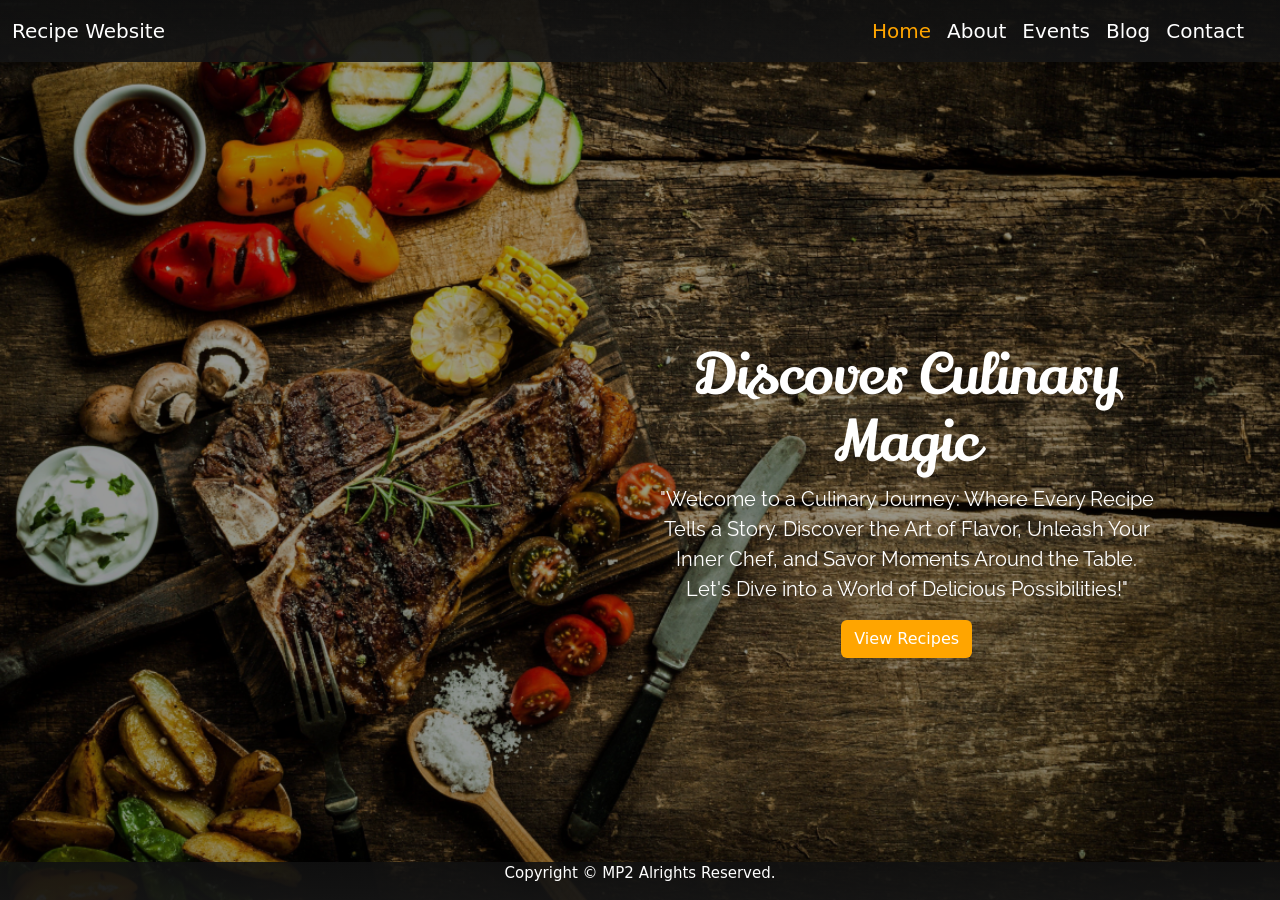
==== index.html @ 1fdbb436 "added recipe.html and css" ====
<!DOCTYPE html>
<html lang="en">
  <head>
    <meta charset="UTF-8" />
    <meta name="viewport" content="width=device-width, initial-scale=1.0" />
    <link
      rel="stylesheet"
      href="https://cdn.jsdelivr.net/npm/bootstrap@5.2.0/dist/css/bootstrap.min.css"
    />
    <script src="https://ajax.googleapis.com/ajax/libs/jquery/3.6.0/jquery.min.js"></script>
    <script src="https://cdn.jsdelivr.net/npm/bootstrap@5.0.2/dist/js/bootstrap.bundle.min.js"></script>
    <link rel="stylesheet" href="css/home_styles.css" />
    <!-- Fonts -->
    <link rel="preconnect" href="https://fonts.googleapis.com" />
    <link rel="preconnect" href="https://fonts.gstatic.com" crossorigin />
    <link
      href="https://fonts.googleapis.com/css2?family=Lily+Script+One&display=swap"
      rel="stylesheet"
    />
    <link rel="preconnect" href="https://fonts.googleapis.com" />
    <link rel="preconnect" href="https://fonts.gstatic.com" crossorigin />
    <link
      href="https://fonts.googleapis.com/css2?family=Raleway&display=swap"
      rel="stylesheet"
    />
    <!-- Fonts -->
    <style>
      body {
        background: rgba(0, 0, 0, 0.4) url("img/background.png");
        background-size: cover;
        background-position: center;
        background-attachment: fixed;
        background-blend-mode: darken;
        height: 100vh;
        color: white;
      }
    </style>

    <title>Home</title>
  </head>
  <body>
    <!-- Nav Bar -->
    <nav class="navbar navbar-expand-lg">
      <div class="container-fluid">
        <a class="navbar-brand" href="#">Recipe Website</a>
        <button
          class="navbar-toggler"
          data-bs-toggle="collapse"
          data-bs-target="#site_navbar"
        >
          <span class="navbar-toggler-icon"></span>
        </button>
        <div
          class="collapse navbar-collapse justify-content-end me-3"
          id="site_navbar"
        >
          <ul class="navbar-nav ms-auto mb-2 mb-lg-0">
            <li class="nav-item">
              <a class="nav-link" id="active" href="index.html">Home</a>
            </li>
            <li class="nav-item">
              <a class="nav-link" href="about.html">About</a>
            </li>
            <li class="nav-item">
              <a class="nav-link" href="events.html">Events</a>
            </li>
            <li class="nav-item">
              <a class="nav-link" href="blog.html">Blog</a>
            </li>
            <li class="nav-item">
              <a class="nav-link" href="contact.html">Contact</a>
            </li>
          </ul>
        </div>
      </div>
    </nav>
    <!-- Nav Bar end -->
    <!-- Body -->
    <div class="container-fluid" id="home-body">
      <div class="row">
        <div class="col-lg-5 offset-lg-6">
          <h1 id="home-header" class="display-4 text-center">
            Discover Culinary Magic
          </h1>

          <p id="p-home">
            "Welcome to a Culinary Journey: Where Every Recipe Tells a Story.
            Discover the Art of Flavor, Unleash Your Inner Chef, and Savor
            Moments Around the Table. Let's Dive into a World of Delicious
            Possibilities!"
          </p>

          <div class="text-center">
            <a href="pages/recipe.html" class="btn" id="view-recipe-btn"
              >View Recipes</a
            >
          </div>
        </div>
      </div>
    </div>
    <!-- Body end -->
    <!-- Footer -->
    <footer class="container-fluid">
      <p>Copyright © MP2 Alrights Reserved.</p>
    </footer>
  </body>
</html>
---- css/home_styles.css ----
/* Navbar */
.navbar {
  background: linear-gradient(
    to bottom,
    rgb(16, 16, 16, 0.9),
    rgb(21, 21, 21, 0.9)
  );
  position: fixed;
  top: 0;
  z-index: 2;
  width: 100%;
}
.navbar-brand {
  color: white;
}
.navbar-toggler-icon {
  background-image: url("data:image/svg+xml,%3csvg xmlns='http://www.w3.org/2000/svg' viewBox='0 0 30 30'%3e%3cpath stroke='rgba%28255, 255, 255, 1%29' stroke-linecap='round' stroke-miterlimit='10' stroke-width='2' d='M4 7h22M4 15h22M4 23h22'/%3e%3c/svg%3e");
}
.navbar-toggler {
  border: 1px solid white;
}

.navbar-nav .nav-item:hover .nav-link {
  color: orange !important;
}
.nav-item {
  font-size: 20px;
}
.nav-link {
  color: white;
  text-align: left;
}

#nav-bar {
  text-align: right;
}
#active {
  color: orange !important;
}
/* Navbar End */
/* Responsive */
@media (max-width: 768px) {
  #nav-bar {
    text-align: center;
  }
  .nav-link {
    text-align: center;
  }

  .container-fluid {
    text-align: center;
  }

  .col-lg-5 {
    text-align: center;
    margin-top: 2rem;
  }

  #home-header {
    font-size: 50px;
  }

  #p-home {
    margin-right: 0;
  }
}
/* Responsive End */
/* Footer */
footer {
  color: white;
  font-size: 15px;
  text-align: center;
  position: absolute;
  bottom: 0;
  left: 0;

  background: linear-gradient(
    to bottom,
    rgb(16, 16, 16, 0.9),
    rgb(21, 21, 21, 0.9)
  );
}
footer {
  margin-top: auto;
}
/* Footer End */
/* Home Body */
h1 {
  color: white;
  margin-top: 100px;
}
body {
  display: flex;
  min-height: 100vh;
}

#home-body {
  flex: 1;
  display: flex;
  flex-direction: column;
  justify-content: center;
  align-items: center;
}

#home-body {
  text-align: center;
}
#home-header {
  color: white;
  font-family: "Lily Script One", cursive;
}
#p-home {
  color: white;
  font-family: "Raleway", sans-serif;
  font-size: 20px;
}
#view-recipe-btn {
  color: white;
  font-weight: 200;
  background-color: orange;
}
/* Home End */
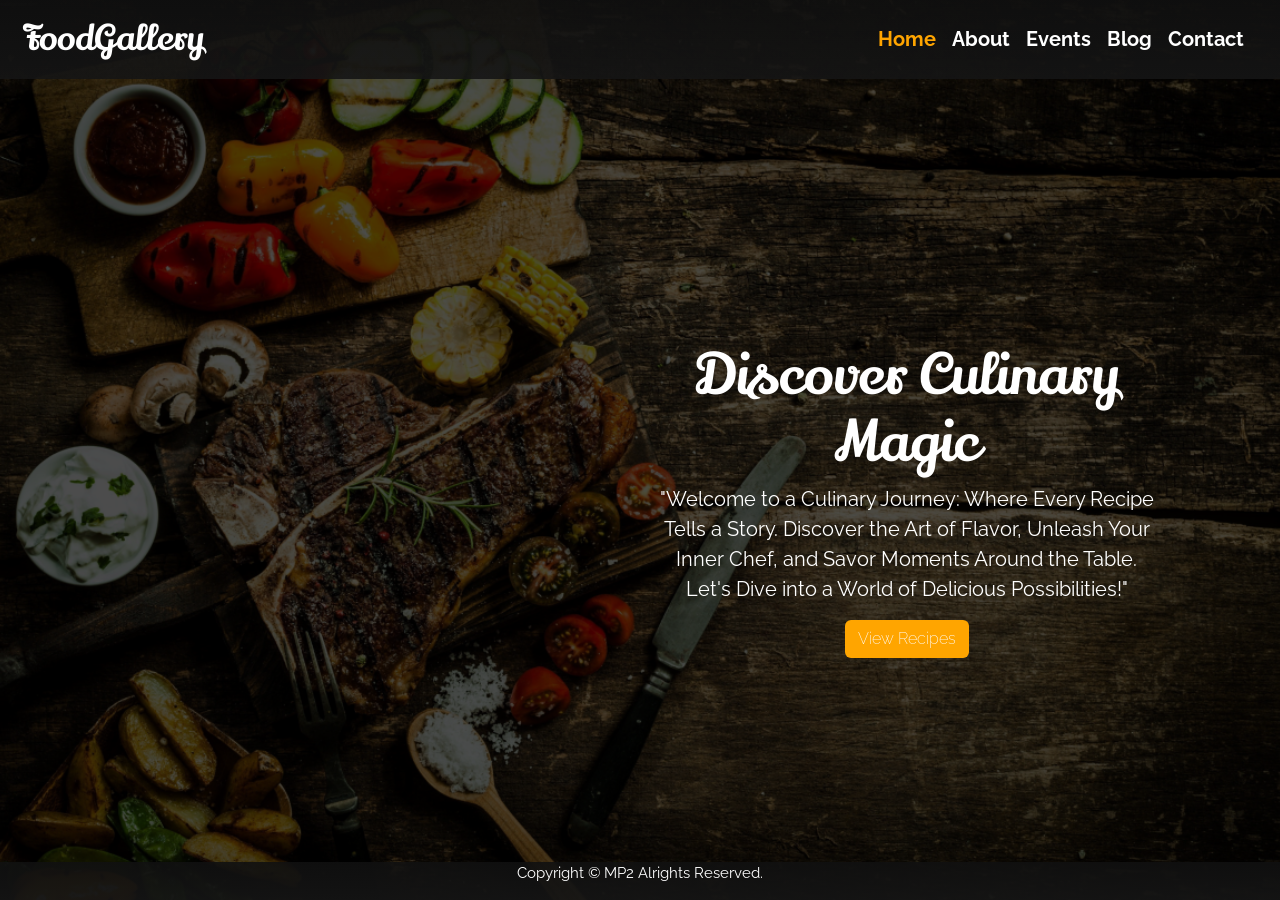
==== commit d095ebc5: "upload edited mp2 files" ====
--- a/index.html
+++ b/index.html
@@ -26,7 +26,7 @@
     <!-- Fonts -->
     <style>
       body {
-        background: rgba(0, 0, 0, 0.4) url("img/background.png");
+        background: rgba(0, 0, 0, 0.7) url("img/background.png");
         background-size: cover;
         background-position: center;
         background-attachment: fixed;
@@ -42,7 +42,7 @@
     <!-- Nav Bar -->
     <nav class="navbar navbar-expand-lg">
       <div class="container-fluid">
-        <a class="navbar-brand" href="#">Recipe Website</a>
+        <a class="navbar-brand" href="index.html">FoodGallery</a>
         <button
           class="navbar-toggler"
           data-bs-toggle="collapse"
--- a/css/home_styles.css
+++ b/css/home_styles.css
@@ -12,6 +12,12 @@
 }
 .navbar-brand {
   color: white;
+  font-family: "Lily Script One", cursive;
+  font-size: 35px;
+  padding-left: 10px;
+}
+.navbar-brand:hover {
+  color: orange !important;
 }
 .navbar-toggler-icon {
   background-image: url("data:image/svg+xml,%3csvg xmlns='http://www.w3.org/2000/svg' viewBox='0 0 30 30'%3e%3cpath stroke='rgba%28255, 255, 255, 1%29' stroke-linecap='round' stroke-miterlimit='10' stroke-width='2' d='M4 7h22M4 15h22M4 23h22'/%3e%3c/svg%3e");
@@ -25,6 +31,8 @@
 }
 .nav-item {
   font-size: 20px;
+  font-family: "Raleway", sans-serif;
+  font-weight: bold;
 }
 .nav-link {
   color: white;
@@ -92,6 +100,7 @@
 body {
   display: flex;
   min-height: 100vh;
+  font-family: "Raleway", sans-serif;
 }
 
 #home-body {
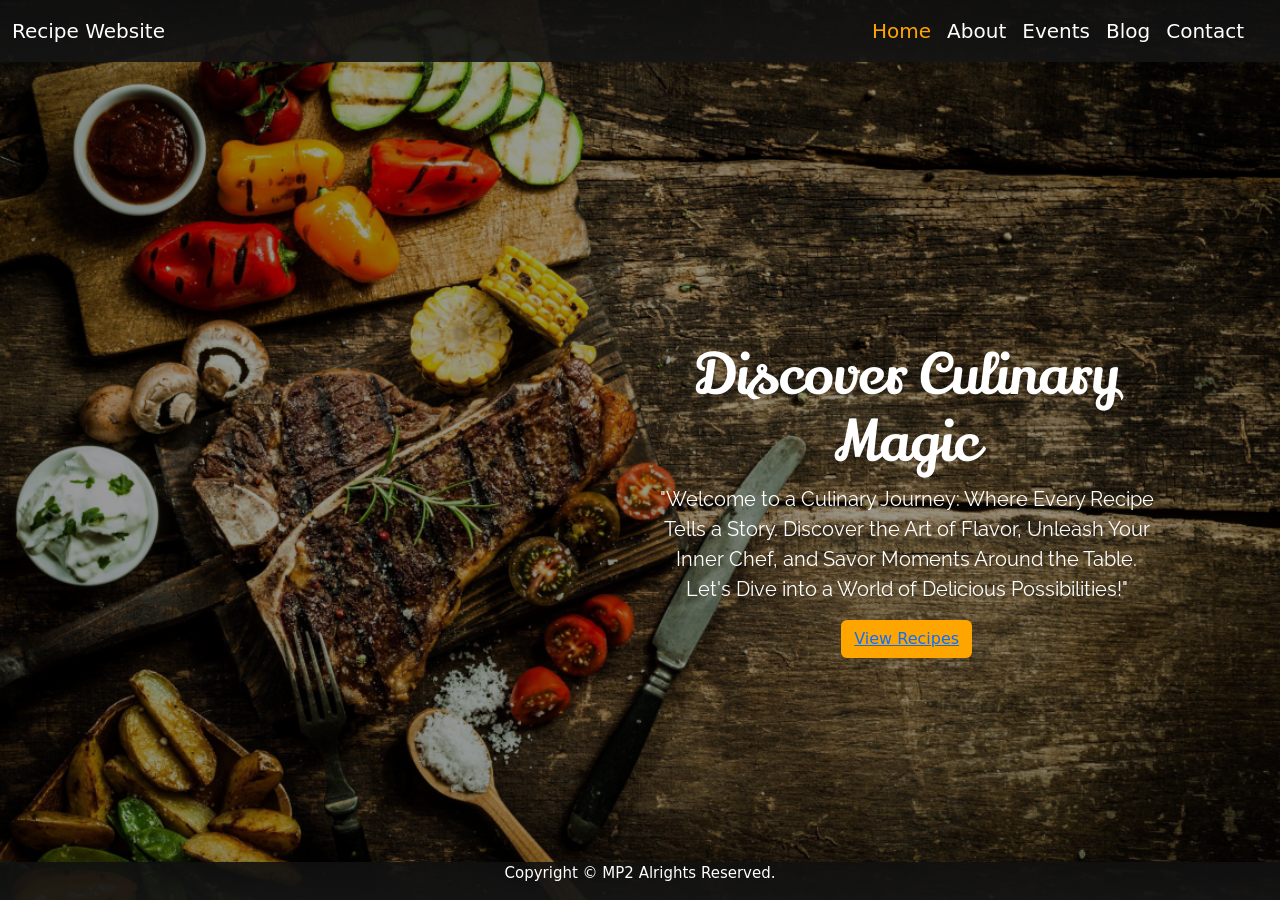
==== commit 0f279bff: "Committing local changes before merge" ====
--- a/index.html
+++ b/index.html
@@ -9,7 +9,7 @@
     />
     <script src="https://ajax.googleapis.com/ajax/libs/jquery/3.6.0/jquery.min.js"></script>
     <script src="https://cdn.jsdelivr.net/npm/bootstrap@5.0.2/dist/js/bootstrap.bundle.min.js"></script>
-    <link rel="stylesheet" href="css/home_styles.css" />
+    <link rel="stylesheet" href="css/styles.css" />
     <!-- Fonts -->
     <link rel="preconnect" href="https://fonts.googleapis.com" />
     <link rel="preconnect" href="https://fonts.gstatic.com" crossorigin />
@@ -26,10 +26,9 @@
     <!-- Fonts -->
     <style>
       body {
-        background: rgba(0, 0, 0, 0.7) url("img/background.png");
+        background: rgba(0, 0, 0, 0.4) url("img/background.png");
         background-size: cover;
         background-position: center;
-        background-attachment: fixed;
         background-blend-mode: darken;
         height: 100vh;
         color: white;
@@ -42,7 +41,7 @@
     <!-- Nav Bar -->
     <nav class="navbar navbar-expand-lg">
       <div class="container-fluid">
-        <a class="navbar-brand" href="index.html">FoodGallery</a>
+        <a class="navbar-brand" href="#">Recipe Website</a>
         <button
           class="navbar-toggler"
           data-bs-toggle="collapse"
@@ -91,9 +90,9 @@
           </p>
 
           <div class="text-center">
-            <a href="pages/recipe.html" class="btn" id="view-recipe-btn"
-              >View Recipes</a
-            >
+            <button class="btn" id="view-recipe-btn">
+              <a href="testing.html">View Recipes</a>
+            </button>
           </div>
         </div>
       </div>
--- a/css/styles.css
+++ b/css/styles.css
@@ -0,0 +1,122 @@
+/* Navbar */
+.navbar {
+  background: linear-gradient(
+    to bottom,
+    rgb(16, 16, 16, 0.9),
+    rgb(21, 21, 21, 0.9)
+  );
+  position: fixed;
+  top: 0;
+  z-index: 2;
+  width: 100%;
+}
+.navbar-brand {
+  color: white;
+}
+.navbar-toggler-icon {
+  background-image: url("data:image/svg+xml,%3csvg xmlns='http://www.w3.org/2000/svg' viewBox='0 0 30 30'%3e%3cpath stroke='rgba%28255, 255, 255, 1%29' stroke-linecap='round' stroke-miterlimit='10' stroke-width='2' d='M4 7h22M4 15h22M4 23h22'/%3e%3c/svg%3e");
+}
+.navbar-toggler {
+  border: 1px solid white;
+}
+
+.navbar-nav .nav-item:hover .nav-link {
+  color: orange !important;
+}
+.nav-item {
+  font-size: 20px;
+}
+.nav-link {
+  color: white;
+  text-align: left;
+}
+
+#nav-bar {
+  text-align: right;
+}
+#active {
+  color: orange !important;
+}
+/* Navbar End */
+/* Responsive */
+@media (max-width: 768px) {
+  #nav-bar {
+    text-align: center;
+  }
+  .nav-link {
+    text-align: center;
+  }
+
+  .container-fluid {
+    text-align: center;
+  }
+
+  .col-lg-5 {
+    text-align: center;
+    margin-top: 2rem;
+  }
+
+  #home-header {
+    font-size: 50px;
+  }
+
+  #p-home {
+    margin-right: 0;
+  }
+}
+/* Responsive End */
+/* Footer */
+footer {
+  color: white;
+  font-size: 15px;
+  text-align: center;
+  position: absolute;
+  bottom: 0;
+  left: 0;
+
+  background: linear-gradient(
+    to bottom,
+    rgb(16, 16, 16, 0.9),
+    rgb(21, 21, 21, 0.9)
+  );
+}
+footer {
+  margin-top: auto;
+}
+/* Footer End */
+/* Home Body */
+h1 {
+  color: white;
+  margin-top: 100px;
+}
+body {
+  display: flex;
+  min-height: 100vh;
+}
+
+#home-body {
+  flex: 1;
+  display: flex;
+  flex-direction: column;
+  justify-content: center;
+  align-items: center;
+}
+
+#home-body {
+  text-align: center;
+}
+#home-header {
+  color: white;
+  font-family: "Lily Script One", cursive;
+}
+#p-home {
+  color: white;
+  font-family: "Raleway", sans-serif;
+  font-size: 20px;
+}
+#view-recipe-btn {
+  color: white;
+  font-weight: 200;
+  background-color: orange;
+}
+/* Home End */
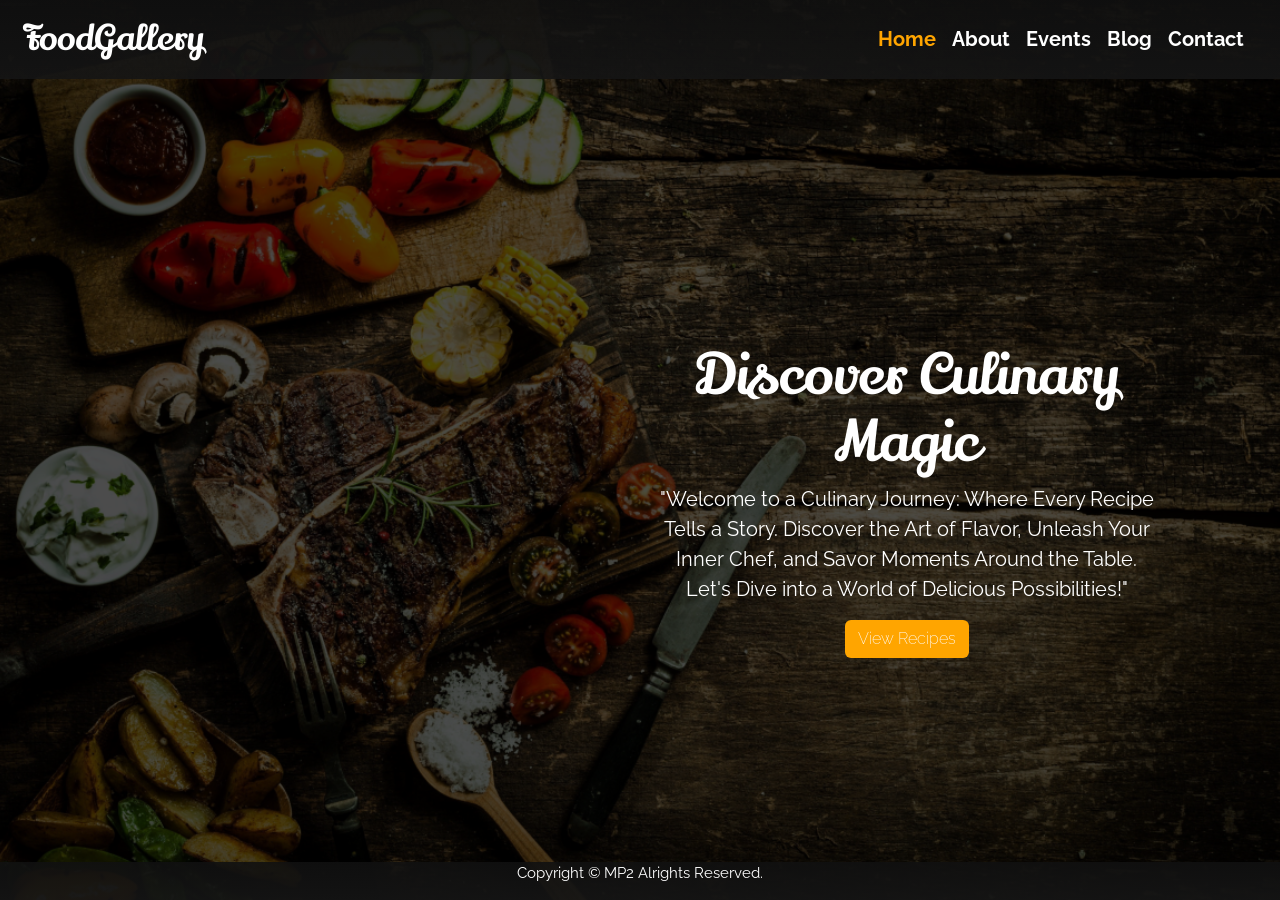
==== commit 1bcfc272: "commit before pull" ====
--- a/index.html
+++ b/index.html
@@ -9,7 +9,7 @@
     />
     <script src="https://ajax.googleapis.com/ajax/libs/jquery/3.6.0/jquery.min.js"></script>
     <script src="https://cdn.jsdelivr.net/npm/bootstrap@5.0.2/dist/js/bootstrap.bundle.min.js"></script>
-    <link rel="stylesheet" href="css/styles.css" />
+    <link rel="stylesheet" href="css/home_styles.css" />
     <!-- Fonts -->
     <link rel="preconnect" href="https://fonts.googleapis.com" />
     <link rel="preconnect" href="https://fonts.gstatic.com" crossorigin />
@@ -26,9 +26,10 @@
     <!-- Fonts -->
     <style>
       body {
-        background: rgba(0, 0, 0, 0.4) url("img/background.png");
+        background: rgba(0, 0, 0, 0.7) url("img/background.png");
         background-size: cover;
         background-position: center;
+        background-attachment: fixed;
         background-blend-mode: darken;
         height: 100vh;
         color: white;
@@ -41,7 +42,7 @@
     <!-- Nav Bar -->
     <nav class="navbar navbar-expand-lg">
       <div class="container-fluid">
-        <a class="navbar-brand" href="#">Recipe Website</a>
+        <a class="navbar-brand" href="index.html">FoodGallery</a>
         <button
           class="navbar-toggler"
           data-bs-toggle="collapse"
@@ -90,9 +91,9 @@
           </p>
 
           <div class="text-center">
-            <button class="btn" id="view-recipe-btn">
-              <a href="testing.html">View Recipes</a>
-            </button>
+            <a href="pages/recipe.html" class="btn" id="view-recipe-btn"
+              >View Recipes</a
+            >
           </div>
         </div>
       </div>
--- a/css/home_styles.css
+++ b/css/home_styles.css
@@ -0,0 +1,131 @@
+/* Navbar */
+.navbar {
+  background: linear-gradient(
+    to bottom,
+    rgb(16, 16, 16, 0.9),
+    rgb(21, 21, 21, 0.9)
+  );
+  position: fixed;
+  top: 0;
+  z-index: 2;
+  width: 100%;
+}
+.navbar-brand {
+  color: white;
+  font-family: "Lily Script One", cursive;
+  font-size: 35px;
+  padding-left: 10px;
+}
+.navbar-brand:hover {
+  color: orange !important;
+}
+.navbar-toggler-icon {
+  background-image: url("data:image/svg+xml,%3csvg xmlns='http://www.w3.org/2000/svg' viewBox='0 0 30 30'%3e%3cpath stroke='rgba%28255, 255, 255, 1%29' stroke-linecap='round' stroke-miterlimit='10' stroke-width='2' d='M4 7h22M4 15h22M4 23h22'/%3e%3c/svg%3e");
+}
+.navbar-toggler {
+  border: 1px solid white;
+}
+
+.navbar-nav .nav-item:hover .nav-link {
+  color: orange !important;
+}
+.nav-item {
+  font-size: 20px;
+  font-family: "Raleway", sans-serif;
+  font-weight: bold;
+}
+.nav-link {
+  color: white;
+  text-align: left;
+}
+
+#nav-bar {
+  text-align: right;
+}
+#active {
+  color: orange !important;
+}
+/* Navbar End */
+/* Responsive */
+@media (max-width: 768px) {
+  #nav-bar {
+    text-align: center;
+  }
+  .nav-link {
+    text-align: center;
+  }
+
+  .container-fluid {
+    text-align: center;
+  }
+
+  .col-lg-5 {
+    text-align: center;
+    margin-top: 2rem;
+  }
+
+  #home-header {
+    font-size: 50px;
+  }
+
+  #p-home {
+    margin-right: 0;
+  }
+}
+/* Responsive End */
+/* Footer */
+footer {
+  color: white;
+  font-size: 15px;
+  text-align: center;
+  position: absolute;
+  bottom: 0;
+  left: 0;
+
+  background: linear-gradient(
+    to bottom,
+    rgb(16, 16, 16, 0.9),
+    rgb(21, 21, 21, 0.9)
+  );
+}
+footer {
+  margin-top: auto;
+}
+/* Footer End */
+/* Home Body */
+h1 {
+  color: white;
+  margin-top: 100px;
+}
+body {
+  display: flex;
+  min-height: 100vh;
+  font-family: "Raleway", sans-serif;
+}
+
+#home-body {
+  flex: 1;
+  display: flex;
+  flex-direction: column;
+  justify-content: center;
+  align-items: center;
+}
+
+#home-body {
+  text-align: center;
+}
+#home-header {
+  color: white;
+  font-family: "Lily Script One", cursive;
+}
+#p-home {
+  color: white;
+  font-family: "Raleway", sans-serif;
+  font-size: 20px;
+}
+#view-recipe-btn {
+  color: white;
+  font-weight: 200;
+  background-color: orange;
+}
+/* Home End */
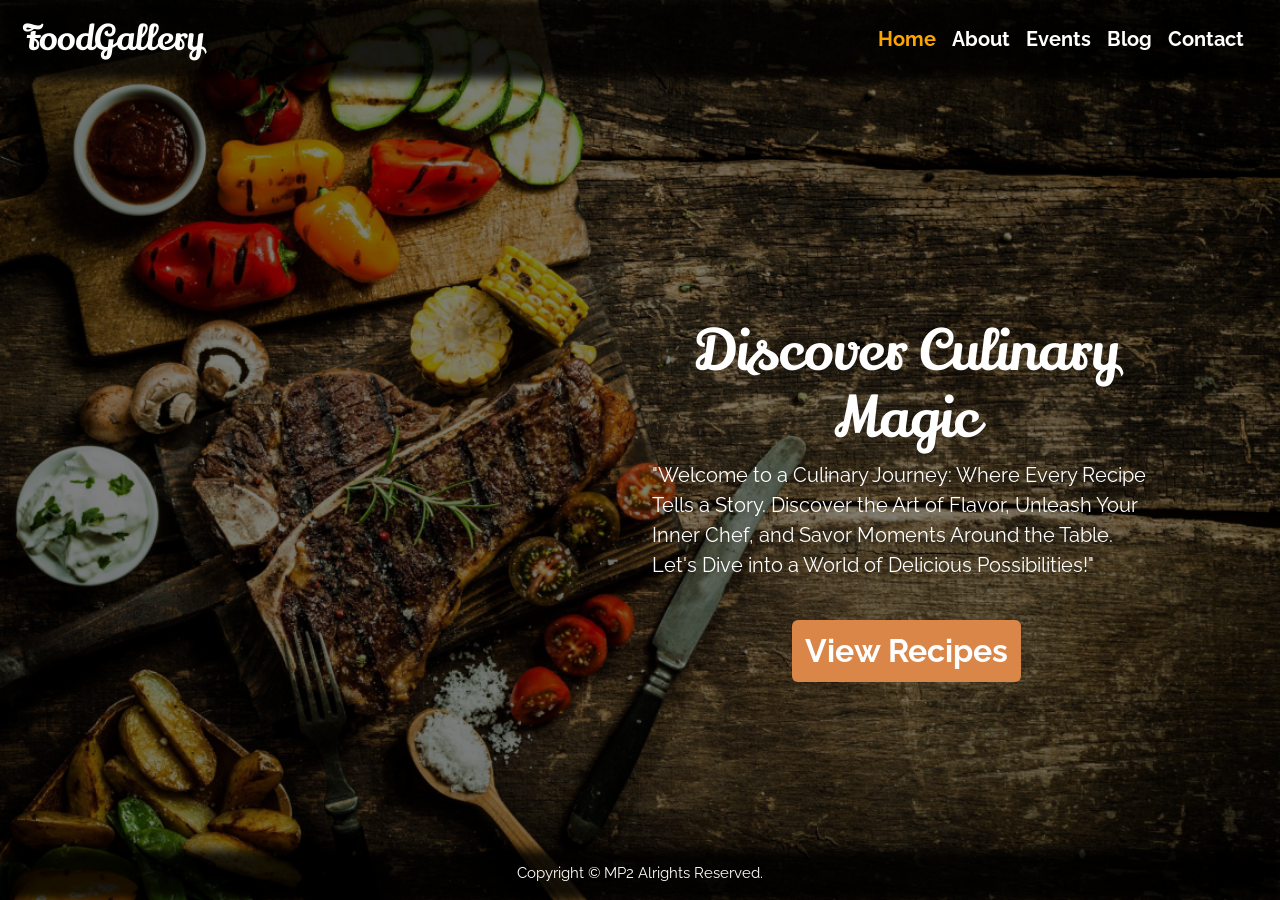
==== commit a62d8ec3: "modified index.html with animated close icon for button" ====
--- a/index.html
+++ b/index.html
@@ -23,25 +23,16 @@
       href="https://fonts.googleapis.com/css2?family=Raleway&display=swap"
       rel="stylesheet"
     />
-    <!-- Fonts -->
-    <style>
-      body {
-        background: rgba(0, 0, 0, 0.7) url("img/background.png");
-        background-size: cover;
-        background-position: center;
-        background-attachment: fixed;
-        background-blend-mode: darken;
-        height: 100vh;
-        color: white;
-      }
-    </style>
 
     <title>Home</title>
   </head>
   <body>
+    <div class="body-bg"></div>
     <!-- Nav Bar -->
+
     <nav class="navbar navbar-expand-lg">
-      <div class="container-fluid">
+      <div class="navbar-bg"></div>
+      <div class="container-fluid nav-blur">
         <a class="navbar-brand" href="index.html">FoodGallery</a>
         <button
           class="navbar-toggler"
@@ -59,7 +50,7 @@
               <a class="nav-link" id="active" href="index.html">Home</a>
             </li>
             <li class="nav-item">
-              <a class="nav-link" href="about.html">About</a>
+              <a class="nav-link" href="pages/about.html">About</a>
             </li>
             <li class="nav-item">
               <a class="nav-link" href="events.html">Events</a>
@@ -89,6 +80,7 @@
             Moments Around the Table. Let's Dive into a World of Delicious
             Possibilities!"
           </p>
+          <br />
 
           <div class="text-center">
             <a href="pages/recipe.html" class="btn" id="view-recipe-btn"
@@ -100,7 +92,8 @@
     </div>
     <!-- Body end -->
     <!-- Footer -->
-    <footer class="container-fluid">
+    <footer>
+      <div class="footer-bg"></div>
       <p>Copyright © MP2 Alrights Reserved.</p>
     </footer>
   </body>
--- a/css/home_styles.css
+++ b/css/home_styles.css
@@ -1,20 +1,82 @@
+body {
+  background: rgba(0, 0, 0, 0.7) url("../img/background.png");
+  background-size: cover;
+  background-position: center;
+  background-attachment: fixed;
+  /* background-blend-mode: lighten; */
+  height: 100vh;
+  /* animation: body-bg forwards;
+  animation-duration: 2s; */
+}
+
+.body-bg {
+  position: absolute;
+  background: rgba(0, 0, 0, 0.1);
+  /* filter: blur(8px); */
+  width: 100%;
+  height: 100vh;
+  right: 0;
+  z-index: -1;
+  animation: body-bg 2s forwards;
+}
+
+@keyframes body-bg {
+  from {
+    background: rgba(0, 0, 0, 0.1);
+  }
+  to {
+    background: rgba(0, 0, 0, 0.5);
+  }
+}
+
 /* Navbar */
 .navbar {
-  background: linear-gradient(
-    to bottom,
-    rgb(16, 16, 16, 0.9),
-    rgb(21, 21, 21, 0.9)
-  );
   position: fixed;
-  top: 0;
+  top: -80px;
   z-index: 2;
   width: 100%;
-}
+  animation: navbar 2s forwards;
+}
+
+.nav-blur {
+  filter: blur(5px);
+  animation: nav-blur 2s forwards;
+}
+
+@keyframes nav-blur {
+  from {
+    filter: blur(5px);
+  }
+  to {
+    filter: blur(0);
+  }
+}
+
+@keyframes navbar {
+  from {
+    top: -80px;
+  }
+  to {
+    top: 0;
+  }
+}
+
+.navbar-bg {
+  position: fixed;
+  background-color: red;
+  width: 100%;
+  height: 80px;
+  background: rgba(0, 0, 0, 0.8);
+  filter: blur(5px);
+  z-index: -1;
+}
+
 .navbar-brand {
   color: white;
   font-family: "Lily Script One", cursive;
   font-size: 35px;
   padding-left: 10px;
+  transition: 0.5s;
 }
 .navbar-brand:hover {
   color: orange !important;
@@ -81,18 +143,36 @@
   position: absolute;
   bottom: 0;
   left: 0;
-
-  background: linear-gradient(
-    to bottom,
-    rgb(16, 16, 16, 0.9),
-    rgb(21, 21, 21, 0.9)
-  );
-}
-footer {
-  margin-top: auto;
-}
+  width: 100%;
+}
+
+footer .footer-bg {
+  position: absolute;
+  bottom: 0;
+  background: rgba(0, 0, 0, 0.8);
+  width: 100%;
+  height: 50px;
+  filter: blur(5px);
+  z-index: -1;
+}
+
+footer p {
+  font-family: "Raleway", sans-serif;
+  filter: blur(5px);
+  animation: footer-p 2s forwards;
+}
+
+@keyframes footer-p {
+  from {
+    filter: blur(5px);
+  }
+  to {
+    filter: blur(0);
+  }
+}
+
 /* Footer End */
-/* Home Body */
+
 h1 {
   color: white;
   margin-top: 100px;
@@ -109,11 +189,19 @@
   flex-direction: column;
   justify-content: center;
   align-items: center;
-}
-
-#home-body {
-  text-align: center;
-}
+  filter: blur(8px);
+  animation: home-body 2s forwards;
+}
+
+@keyframes home-body {
+  from {
+    filter: blur(8px);
+  }
+  to {
+    filter: blur(0);
+  }
+}
+
 #home-header {
   color: white;
   font-family: "Lily Script One", cursive;
@@ -124,8 +212,15 @@
   font-size: 20px;
 }
 #view-recipe-btn {
-  color: white;
-  font-weight: 200;
-  background-color: orange;
+  font-size: 32px;
+  color: white;
+  font-weight: bold;
+  background-color: #da8649;
+  transition: 0.5s;
+}
+
+#view-recipe-btn:hover {
+  color: #da8649;
+  background-color: #54351e;
 }
 /* Home End */
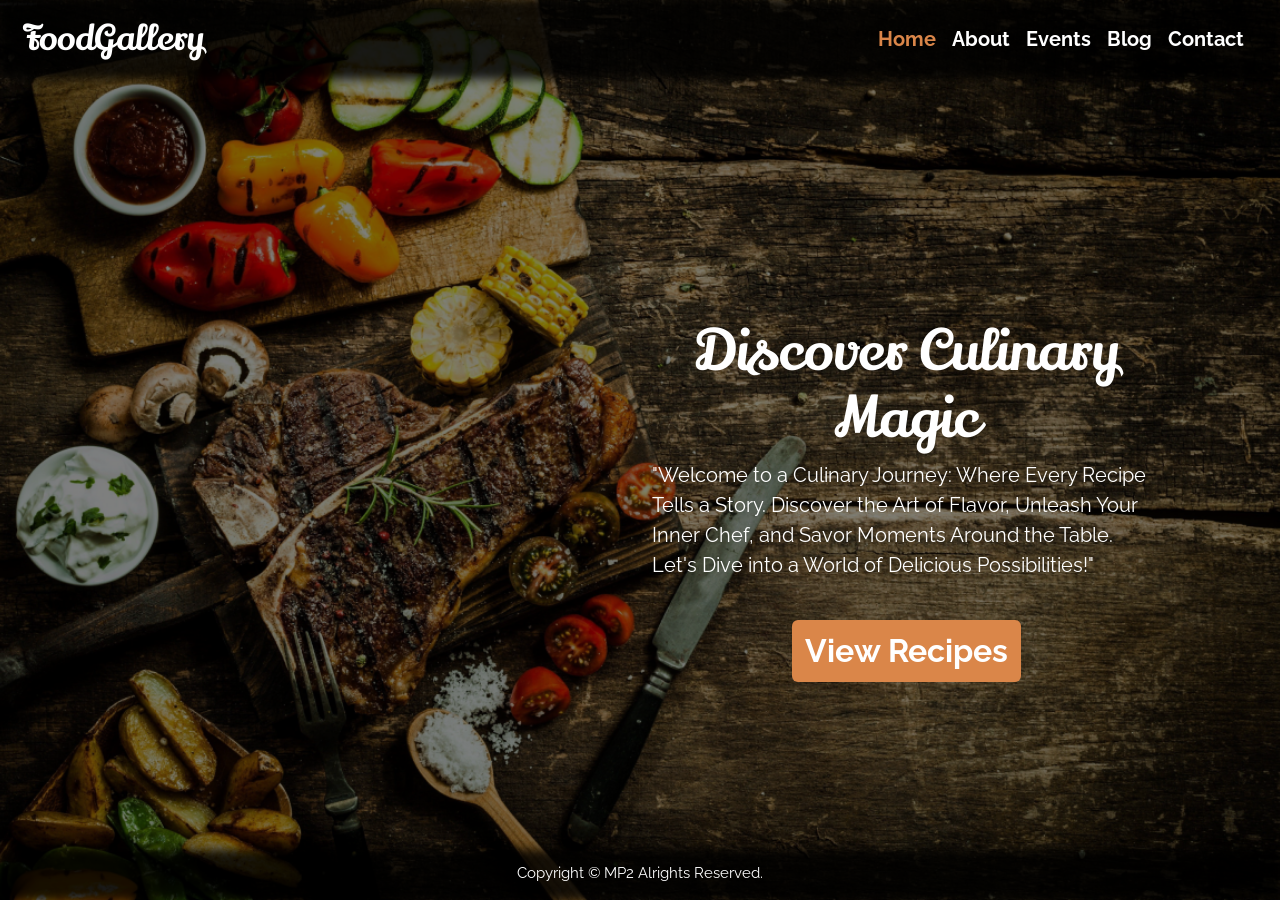
==== commit d7b2ef97: "added favicon" ====
--- a/index.html
+++ b/index.html
@@ -23,10 +23,11 @@
       href="https://fonts.googleapis.com/css2?family=Raleway&display=swap"
       rel="stylesheet"
     />
+    <link rel="icon" href="img/logo.png" type="image/x-icon" />
 
     <title>Home</title>
   </head>
-  <body>
+  <body id="home-page">
     <div class="body-bg"></div>
     <!-- Nav Bar -->
 
@@ -53,13 +54,13 @@
               <a class="nav-link" href="pages/about.html">About</a>
             </li>
             <li class="nav-item">
-              <a class="nav-link" href="events.html">Events</a>
+              <a class="nav-link" href="pages/events.html">Events</a>
             </li>
             <li class="nav-item">
-              <a class="nav-link" href="blog.html">Blog</a>
+              <a class="nav-link" href="pages/blog.html">Blog</a>
             </li>
             <li class="nav-item">
-              <a class="nav-link" href="contact.html">Contact</a>
+              <a class="nav-link" href="pages/contact.html">Contact</a>
             </li>
           </ul>
         </div>
--- a/css/home_styles.css
+++ b/css/home_styles.css
@@ -1,15 +1,13 @@
-body {
+body#home-page {
   background: rgba(0, 0, 0, 0.7) url("../img/background.png");
   background-size: cover;
   background-position: center;
   background-attachment: fixed;
   /* background-blend-mode: lighten; */
   height: 100vh;
-  /* animation: body-bg forwards;
-  animation-duration: 2s; */
-}
-
-.body-bg {
+}
+
+body#home-page .body-bg {
   position: absolute;
   background: rgba(0, 0, 0, 0.1);
   /* filter: blur(8px); */
@@ -35,12 +33,12 @@
   top: -80px;
   z-index: 2;
   width: 100%;
-  animation: navbar 2s forwards;
+  animation: navbar 0.5s forwards;
 }
 
 .nav-blur {
   filter: blur(5px);
-  animation: nav-blur 2s forwards;
+  animation: nav-blur 1s forwards;
 }
 
 @keyframes nav-blur {
@@ -79,7 +77,7 @@
   transition: 0.5s;
 }
 .navbar-brand:hover {
-  color: orange !important;
+  color: #da8649 !important;
 }
 .navbar-toggler-icon {
   background-image: url("data:image/svg+xml,%3csvg xmlns='http://www.w3.org/2000/svg' viewBox='0 0 30 30'%3e%3cpath stroke='rgba%28255, 255, 255, 1%29' stroke-linecap='round' stroke-miterlimit='10' stroke-width='2' d='M4 7h22M4 15h22M4 23h22'/%3e%3c/svg%3e");
@@ -105,7 +103,7 @@
   text-align: right;
 }
 #active {
-  color: orange !important;
+  color: #da8649 !important;
 }
 /* Navbar End */
 /* Responsive */
@@ -159,7 +157,7 @@
 footer p {
   font-family: "Raleway", sans-serif;
   filter: blur(5px);
-  animation: footer-p 2s forwards;
+  animation: footer-p 0.5s forwards;
 }
 
 @keyframes footer-p {
@@ -223,4 +221,5 @@
   color: #da8649;
   background-color: #54351e;
 }
+
 /* Home End */
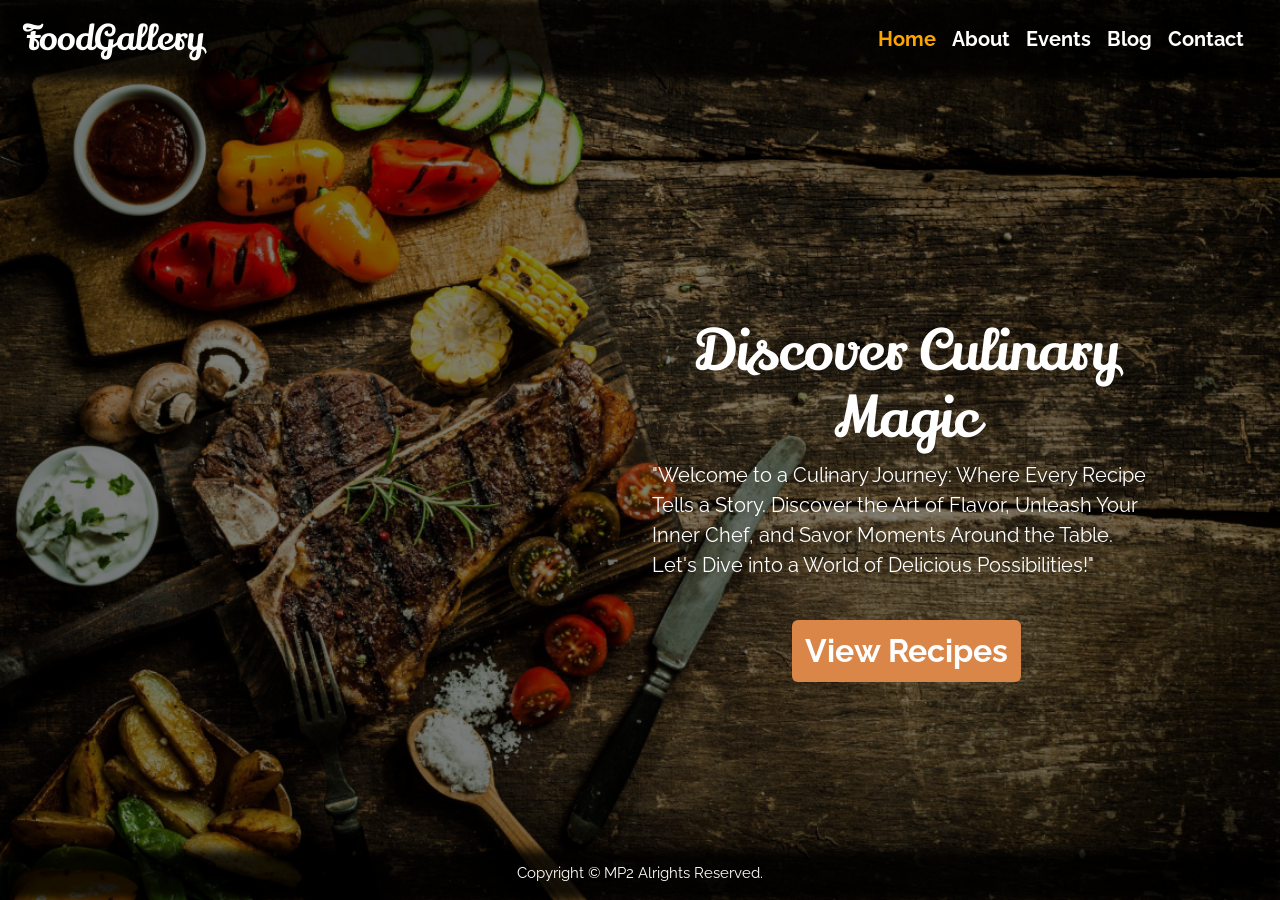
==== commit 63167442: "finished display responses" ====
--- a/index.html
+++ b/index.html
@@ -10,6 +10,7 @@
     <script src="https://ajax.googleapis.com/ajax/libs/jquery/3.6.0/jquery.min.js"></script>
     <script src="https://cdn.jsdelivr.net/npm/bootstrap@5.0.2/dist/js/bootstrap.bundle.min.js"></script>
     <link rel="stylesheet" href="css/home_styles.css" />
+    <script src="js/navbar.js"></script>
     <!-- Fonts -->
     <link rel="preconnect" href="https://fonts.googleapis.com" />
     <link rel="preconnect" href="https://fonts.gstatic.com" crossorigin />
@@ -23,7 +24,6 @@
       href="https://fonts.googleapis.com/css2?family=Raleway&display=swap"
       rel="stylesheet"
     />
-    <link rel="icon" href="img/logo.png" type="image/x-icon" />
 
     <title>Home</title>
   </head>
@@ -31,7 +31,7 @@
     <div class="body-bg"></div>
     <!-- Nav Bar -->
 
-    <nav class="navbar navbar-expand-lg">
+    <nav class="navbar navbar-expand-sm">
       <div class="navbar-bg"></div>
       <div class="container-fluid nav-blur">
         <a class="navbar-brand" href="index.html">FoodGallery</a>
@@ -39,8 +39,13 @@
           class="navbar-toggler"
           data-bs-toggle="collapse"
           data-bs-target="#site_navbar"
+          id="nv-tog"
         >
-          <span class="navbar-toggler-icon"></span>
+          <!-- <span class="navbar-toggler-icon"></span> -->
+          <!-- <div id="tog-icon"></div> -->
+          <div class="top"></div>
+          <div class="middle"></div>
+          <div class="bottom"></div>
         </button>
         <div
           class="collapse navbar-collapse justify-content-end me-3"
--- a/css/home_styles.css
+++ b/css/home_styles.css
@@ -10,7 +10,6 @@
 body#home-page .body-bg {
   position: absolute;
   background: rgba(0, 0, 0, 0.1);
-  /* filter: blur(8px); */
   width: 100%;
   height: 100vh;
   right: 0;
@@ -36,6 +35,92 @@
   animation: navbar 0.5s forwards;
 }
 
+.navbar-toggler {
+  /* background-color: green; */
+  width: 30px;
+  height: 25px;
+  position: relative;
+  border: none !important;
+}
+
+.navbar-toggler .top {
+  position: absolute;
+  background-color: white;
+  width: 100%;
+  height: 5px;
+  top: 0;
+  transform: translateX(-12px);
+}
+
+.navbar-toggler .top.active {
+  animation: tg-top 0.2s linear forwards;
+}
+
+@keyframes tg-top {
+  from {
+    top: 0;
+    rotate: 0deg;
+    transform: translateX(-12px);
+  }
+  to {
+    top: 80%;
+    rotate: 35deg;
+    transform: translateX(-15px);
+  }
+}
+
+.navbar-toggler .middle {
+  position: absolute;
+  background-color: white;
+  width: 100%;
+  height: 5px;
+  bottom: 40%;
+  transform: translateX(-12px);
+}
+
+.navbar-toggler .middle.active {
+  animation: tg-mid 0.2s linear forwards;
+}
+
+@keyframes tg-mid {
+  from {
+    bottom: 40%;
+    rotate: 0deg;
+    transform: translateX(-12px);
+  }
+  to {
+    bottom: 0;
+    rotate: 35deg;
+    transform: translateX(-15px);
+  }
+}
+
+.navbar-toggler .bottom {
+  position: absolute;
+  background-color: white;
+  width: 100%;
+  height: 5px;
+  bottom: 0;
+  transform: translateX(-12px);
+}
+
+.navbar-toggler .bottom.active {
+  animation: tg-bottom 0.2s linear forwards;
+}
+
+@keyframes tg-bottom {
+  from {
+    bottom: 0;
+    rotate: 0deg;
+    transform: translateX(-12px);
+  }
+  to {
+    bottom: 70%;
+    rotate: -35deg;
+    transform: translateX(-15px);
+  }
+}
+
 .nav-blur {
   filter: blur(5px);
   animation: nav-blur 1s forwards;
@@ -69,6 +154,27 @@
   z-index: -1;
 }
 
+.navbar-bg.active {
+  height: 100%;
+  background-color: #54351e;
+  animation: nv-bg-active 1s forwards;
+}
+
+@keyframes nv-bg-active {
+  from {
+    background: rgba(0, 0, 0, 0.8);
+  }
+  to {
+    background-color: #54351e;
+  }
+}
+
+@media only screen and (max-width: 576px) {
+  #site_navbar ul {
+    padding: 185px 0;
+  }
+}
+
 .navbar-brand {
   color: white;
   font-family: "Lily Script One", cursive;
@@ -76,8 +182,9 @@
   padding-left: 10px;
   transition: 0.5s;
 }
+
 .navbar-brand:hover {
-  color: #da8649 !important;
+  color: orange !important;
 }
 .navbar-toggler-icon {
   background-image: url("data:image/svg+xml,%3csvg xmlns='http://www.w3.org/2000/svg' viewBox='0 0 30 30'%3e%3cpath stroke='rgba%28255, 255, 255, 1%29' stroke-linecap='round' stroke-miterlimit='10' stroke-width='2' d='M4 7h22M4 15h22M4 23h22'/%3e%3c/svg%3e");
@@ -103,7 +210,7 @@
   text-align: right;
 }
 #active {
-  color: #da8649 !important;
+  color: orange !important;
 }
 /* Navbar End */
 /* Responsive */
@@ -223,3 +330,35 @@
 }
 
 /* Home End */
+
+/* Mobile Response */
+@media only screen and (max-width: 600px) {
+  /* home page */
+  body#home-page {
+    background-blend-mode: darken;
+  }
+
+  .navbar-brand {
+    font-size: 20px;
+  }
+
+  #home-header {
+    font-size: 36px;
+  }
+
+  #p-home {
+    font-size: 18px;
+  }
+
+  #view-recipe-btn {
+    font-size: 20px;
+  }
+
+  #home-body {
+    transform: translateY(-100px);
+  }
+
+  footer {
+    font-size: 10px;
+  }
+}
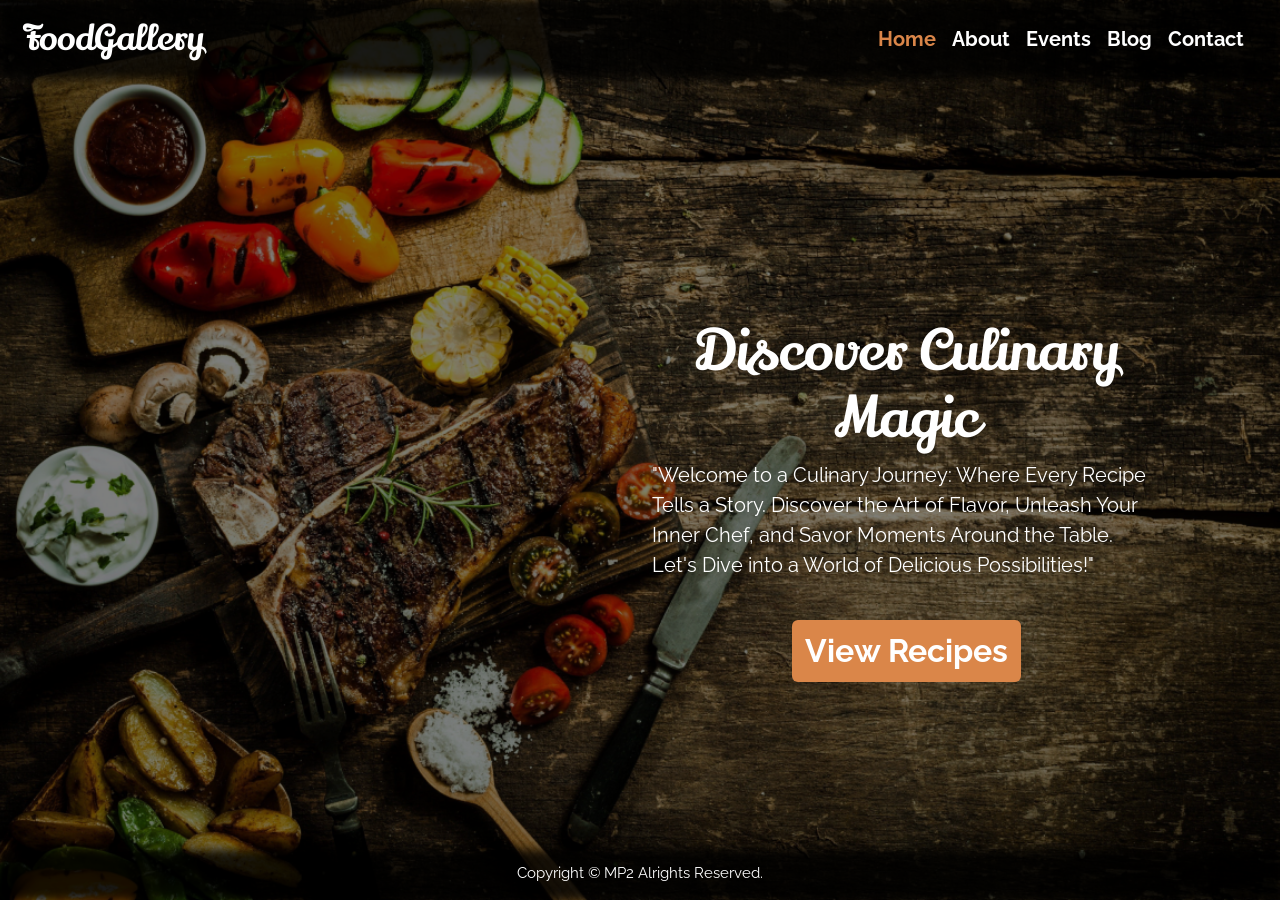
==== commit 7954a43a: "Final merge" ====
--- a/index.html
+++ b/index.html
@@ -24,6 +24,7 @@
       href="https://fonts.googleapis.com/css2?family=Raleway&display=swap"
       rel="stylesheet"
     />
+    <link rel="icon" href="img/logo.png" type="image/x-icon" />
 
     <title>Home</title>
   </head>
--- a/css/home_styles.css
+++ b/css/home_styles.css
@@ -184,7 +184,7 @@
 }
 
 .navbar-brand:hover {
-  color: orange !important;
+  color: #da8649 !important;
 }
 .navbar-toggler-icon {
   background-image: url("data:image/svg+xml,%3csvg xmlns='http://www.w3.org/2000/svg' viewBox='0 0 30 30'%3e%3cpath stroke='rgba%28255, 255, 255, 1%29' stroke-linecap='round' stroke-miterlimit='10' stroke-width='2' d='M4 7h22M4 15h22M4 23h22'/%3e%3c/svg%3e");
@@ -210,7 +210,7 @@
   text-align: right;
 }
 #active {
-  color: orange !important;
+  color: #da8649 !important;
 }
 /* Navbar End */
 /* Responsive */
